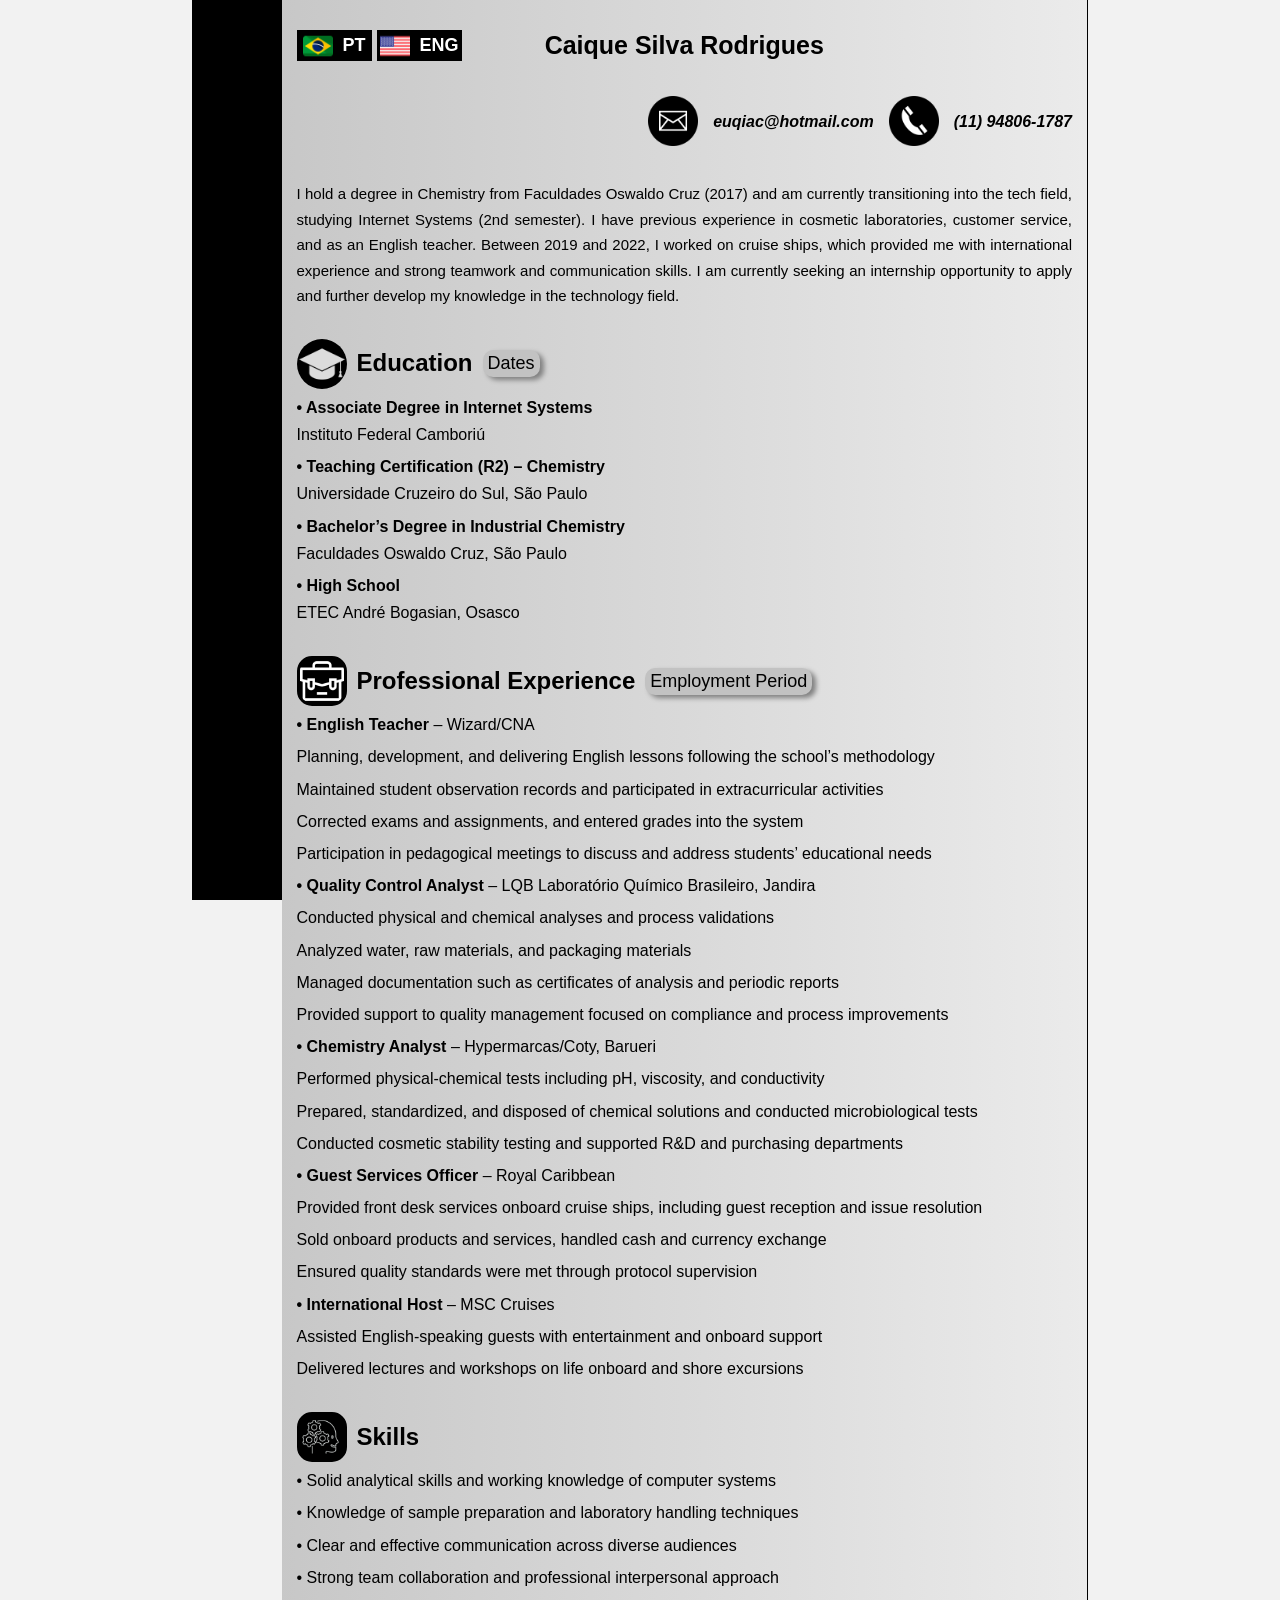
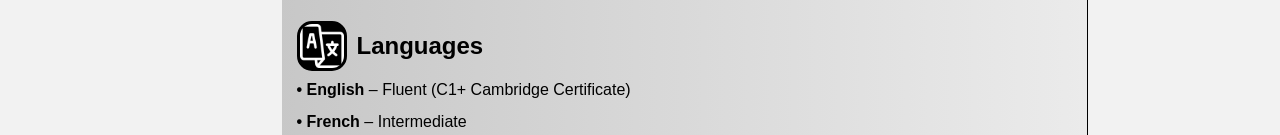
==== curriculo-en.html @ 1167412c "Add files via upload" ====
<!DOCTYPE html>
<html lang="pt-br">

<head>
    <meta charset="UTF-8">
    <meta name="viewport" content="width=device-width, initial-scale=1.0">
    <title>Caique Silva Rodrigues - Currículo</title>
    <link rel="stylesheet" type="text/css" href="assets/css/style_curriculo.css">
</head>

<body>
    <div class="faixa-preta"></div>
<header>
    <div class="nome">
      <h1>Caique Silva Rodrigues</h1>
      <a href ="curriculo-pt.html" class="botao_pt">
        <img src="assets/images/brasil_flag.png" alt="Bandeira do Brasil" class="lang_flag"> PT</a>
      <a href ="#" class="botao_eng">
        <img src="assets/images/eua_flag.png" alt="Bandeira dos EUA" class="lang_flag"> ENG</a>
    </div>
<address class="dados_header">
  <img class="icones_dados" src="assets/images/icon_email.png" alt="Ícone email">
  <a href="mailto:euqiac@hotmail.com">euqiac@hotmail.com</a>
  <img class="icones_dados" src="assets/images/icon_telefone.png" alt="Ícone telefone">
  <a href="tel:+5511948061787">(11) 94806-1787</a>
</address>

<h2 class="h2header">I hold a degree in Chemistry from Faculdades Oswaldo Cruz (2017) and am currently transitioning into the tech field, studying Internet Systems (2nd semester). I have previous experience in cosmetic laboratories, customer service, and as an English teacher. Between 2019 and 2022, I worked on cruise ships, which provided me with international experience and strong teamwork and communication skills. I am currently seeking an internship opportunity to apply and further develop my knowledge in the technology field.
</h2>

</header>

<main>
    <section class="formacao">
    <div class="icon_secao">
      <img class="icone_formacao" src="assets/images/icon_faculdade" alt="Ícone Faculdade">
      <h2>Education</h2>
      <button class="botao_datas" onclick="mostrarDatas()">Dates</button>
    </div>
      <ul>       
        <li> 
          <strong> • Associate Degree in Internet Systems</strong><br>
          Instituto Federal Camboriú 
          <span class="datas">Expected graduation: June 2027</span>
        </li>
        <li>
          <strong>• Teaching Certification (R2) – Chemistry</strong><br>
          Universidade Cruzeiro do Sul, São Paulo
          <span class="datas">June 2024 – June 2025</span>
        </li>
        <li>
          <strong>• Bachelor’s Degree in Industrial Chemistry</strong><br>
          Faculdades Oswaldo Cruz, São Paulo
          <span class="datas">January 2014 – December 2017</span>
        </li>
        <li>
          <strong>• High School</strong><br>
          ETEC André Bogasian, Osasco
          <span class="datas">January 2011 – December 2013</span>
        </li>
      </ul> 
    
    </section>

    <section class="experiencia">
    <div class="icon_secao">
      <img class="icone_exp_hab_lang" src="assets/images/icon_trabalho.png" alt="Ícone Trabalho">
      <h2>Professional Experience</h2>
      <button class="botao_datas" onclick="mostrarPeriodo()">Employment Period</button>
    </div>
      <ul>
        <li>
          <strong>• English Teacher</strong> – Wizard/CNA
          <ul>
            <li>Planning, development, and delivering English lessons following the school’s methodology</li>
            <li>Maintained student observation records and participated in extracurricular activities</li>
            <li>Corrected exams and assignments, and entered grades into the system</li>
            <li>Participation in pedagogical meetings to discuss and address students’ educational needs</li>
            <span class="periodo">January 2014 – Present</span>
          </ul>
        </li>

        <li>
          <strong>• Quality Control Analyst</strong> – LQB Laboratório Químico Brasileiro, Jandira
          <ul>
            <li>Conducted physical and chemical analyses and process validations</li>
            <li>Analyzed water, raw materials, and packaging materials</li>
            <li>Managed documentation such as certificates of analysis and periodic reports</li>
            <li>Provided support to quality management focused on compliance and process improvements</li>
            <span class="periodo">February 2023 – May 2023</span>
          </ul>
        </li>

        <li>
          <strong>• Chemistry Analyst</strong> – Hypermarcas/Coty, Barueri
          <ul>
            <li>Performed physical-chemical tests including pH, viscosity, and conductivity</li>
            <li>Prepared, standardized, and disposed of chemical solutions and conducted microbiological tests</li>
            <li>Conducted cosmetic stability testing and supported R&D and purchasing departments</li>
            <span class="periodo">February 2016 – August 2016</span>
          </ul>
        </li>

        <li>
          <strong>• Guest Services Officer</strong> – Royal Caribbean
          <ul>
            <li>Provided front desk services onboard cruise ships, including guest reception and issue resolution</li>
            <li>Sold onboard products and services, handled cash and currency exchange</li>
            <li>Ensured quality standards were met through protocol supervision</li>
            <span class="periodo">December 2021 – September 2022</span>
          </ul>
        </li>

        <li>
          <strong>• International Host</strong> – MSC Cruises
          <ul>
            <li>Assisted English-speaking guests with entertainment and onboard support</li>
            <li>Delivered lectures and workshops on life onboard and shore excursions</li>
            <span class="periodo">June 2019 – December 2019</span>
          </ul>
        </li>
      </ul>
    </section>
    <section class="habilidades">
    <div class="icon_secao">
      <img class="icone_exp_hab_lang" src="assets/images/icon_habilidades.png" alt="Ícone Habilidades">
      <h2>Skills</h2>
    </div>
      <ul>
        <li>• Solid analytical skills and working knowledge of computer systems</li>
        <li>• Knowledge of sample preparation and laboratory handling techniques</li>
        <li>• Clear and effective communication across diverse audiences</li>
        <li>• Strong team collaboration and professional interpersonal approach</li>
      </ul>
    </section>
    <section class="idiomas">
    <div class="icon_secao">
      <img class="icone_exp_hab_lang" src="assets/images/icon_linguas.png" alt="Ícone Idiomas">
      <h2>Languages</h2>
    </div>
      <ul>
        <li><strong>• English </strong> – Fluent (C1+ Cambridge Certificate)</li>
        <li><strong>• French </strong> – Intermediate</li>
      </ul>
    </section>
</main>

<script>
  function mostrarDatas() {
    const datas = document.querySelectorAll(".datas");

    datas.forEach(function(span){
      if (getComputedStyle(span).display === "none"){
        span.style.display = "block";}
        else {
          span.style.display = "none";
        }
      });
  }

  function mostrarPeriodo() {
    const periodo = document.querySelectorAll(".periodo");

    periodo.forEach(function(span){
      if (getComputedStyle(span).display === "none"){
        span.style.display = "block";}
        else {
          span.style.display = "none";
        }
      });
  }


</script>

    
</body>
</html>
---- assets/css/style_curriculo.css ----
* {
    margin: 0;
    padding: 0;
    box-sizing: border-box;
    text-decoration: none;
}

body {
    font-family: Arial, Helvetica, sans-serif;
    background-color: #f2f2f2;
    line-height: 1.7;
    width: 70%;
    margin: auto;
    border-right: black double 1px;
    
}

@media (max-width: 1000px){
    body {
        width: 100%;
    }
}

a {
    font-weight: 600;
    color: black; 
    text-decoration: none;
    transition: all 0.2s ease-in;
}

.nome a {
    font-size: 18px;
    font-weight: 600;
    color: rgb(255, 255, 255); 
}

.dados_header a:hover {
    color: rgb(28, 28, 248);
    text-decoration: underline;
    transform: scale(1.15);
}

header{
    margin-left: 10%;
    background: linear-gradient(to left, rgb(235, 235, 235),rgba(0, 0, 0, 0.178));
    padding-left: 15px;
    padding-right: 15px;
}

@media (max-width: 1000px){
    header {
        margin-left: 6%;
        
    }
}

main {
    background: linear-gradient(to left, rgb(235, 235, 235),rgba(0, 0, 0, 0.178));
    padding-left: 15px;
    padding-right: 15px;
    margin-left: 10%;
}

@media (max-width: 1000px){
    main{
        margin-left: 6%;
    }
}

p {
    font-size: 25px;
    font-weight: 700;
}


li {
    margin-top: 5px;
}

ul {
    list-style: none;
}

.nome{
    display: flex;
    padding-top: 30px;
    align-items: center;
    position: relative;
    justify-content: left;
}

.nome h1 {
    position: absolute;
    left: 50%;
    transform: translateX(-50%);
    margin: 0;
    font-size: 25px;
    white-space: nowrap;
}

@media (max-width: 1000px){
    .nome h1{
        margin-top: 120px;
    }
}

.h2header{
    text-align: justify;
    font-size: 15px;
    font-weight: 500;
}

.faixa-preta {
    display: flex;
    flex-direction: column;
    width: 7%;
    height: 100%;
    background-color: rgb(0, 0, 0);
    z-index: 0;
    position: fixed;
    color: white;
    align-items: flex-start;
}


.icones_dados {
    width: 50px;
}

.icone_formacao {
    width: 50px;
    filter: invert(1);
    background-color: white;
    border-radius: 50px;
}
.icone_exp_hab_lang {
    width: 50px;
    border: white solid;
    filter: invert(1);
    background-color: white;
    border-radius: 15px;
}

.formacao {
    margin-left: 
}

.datas, .periodo{
    display: none;
    margin-left: 30px;
    margin-bottom: 15px;
    font-style: italic;
    font-weight: bold;
    color: rgb(95, 95, 95);
}

.botao_datas {
    font-size: 18px;
    background-color: rgb(194, 194, 194);
    padding: 3px 5px;
    border-radius: 10px;
    border: none;
    cursor: pointer;
    box-shadow: 4px 3px 5px gray;
    transition: background-color 0.2s, transform 0.2s ease;
}

.botao_datas:hover {
    transform: scale(1.08);
    background-color: rgb(218, 218, 218);
}

.botao_pt{
    padding: 0px 6px;
    background: #000000;
    margin-right: 5px;
}

.botao_eng{
    padding: 0px 3px;
    background: #000000;
}
.lang_flag{
    width: 30px;
    vertical-align: middle;
    margin-right: 5px;
    
}

.dados_header {
    display: flex;
    padding-top: 35px;
    padding-bottom: 35px;
    gap: 15px;
    align-items: center;
    justify-content: flex-end;

}

@media (max-width: 1000px){
    .dados_header{
        margin-top: 60px;
        gap: 5px;
    }
}


.icon_secao {
    display: flex;
    gap: 10px;
    align-items: center;
    padding-top: 30px;
}
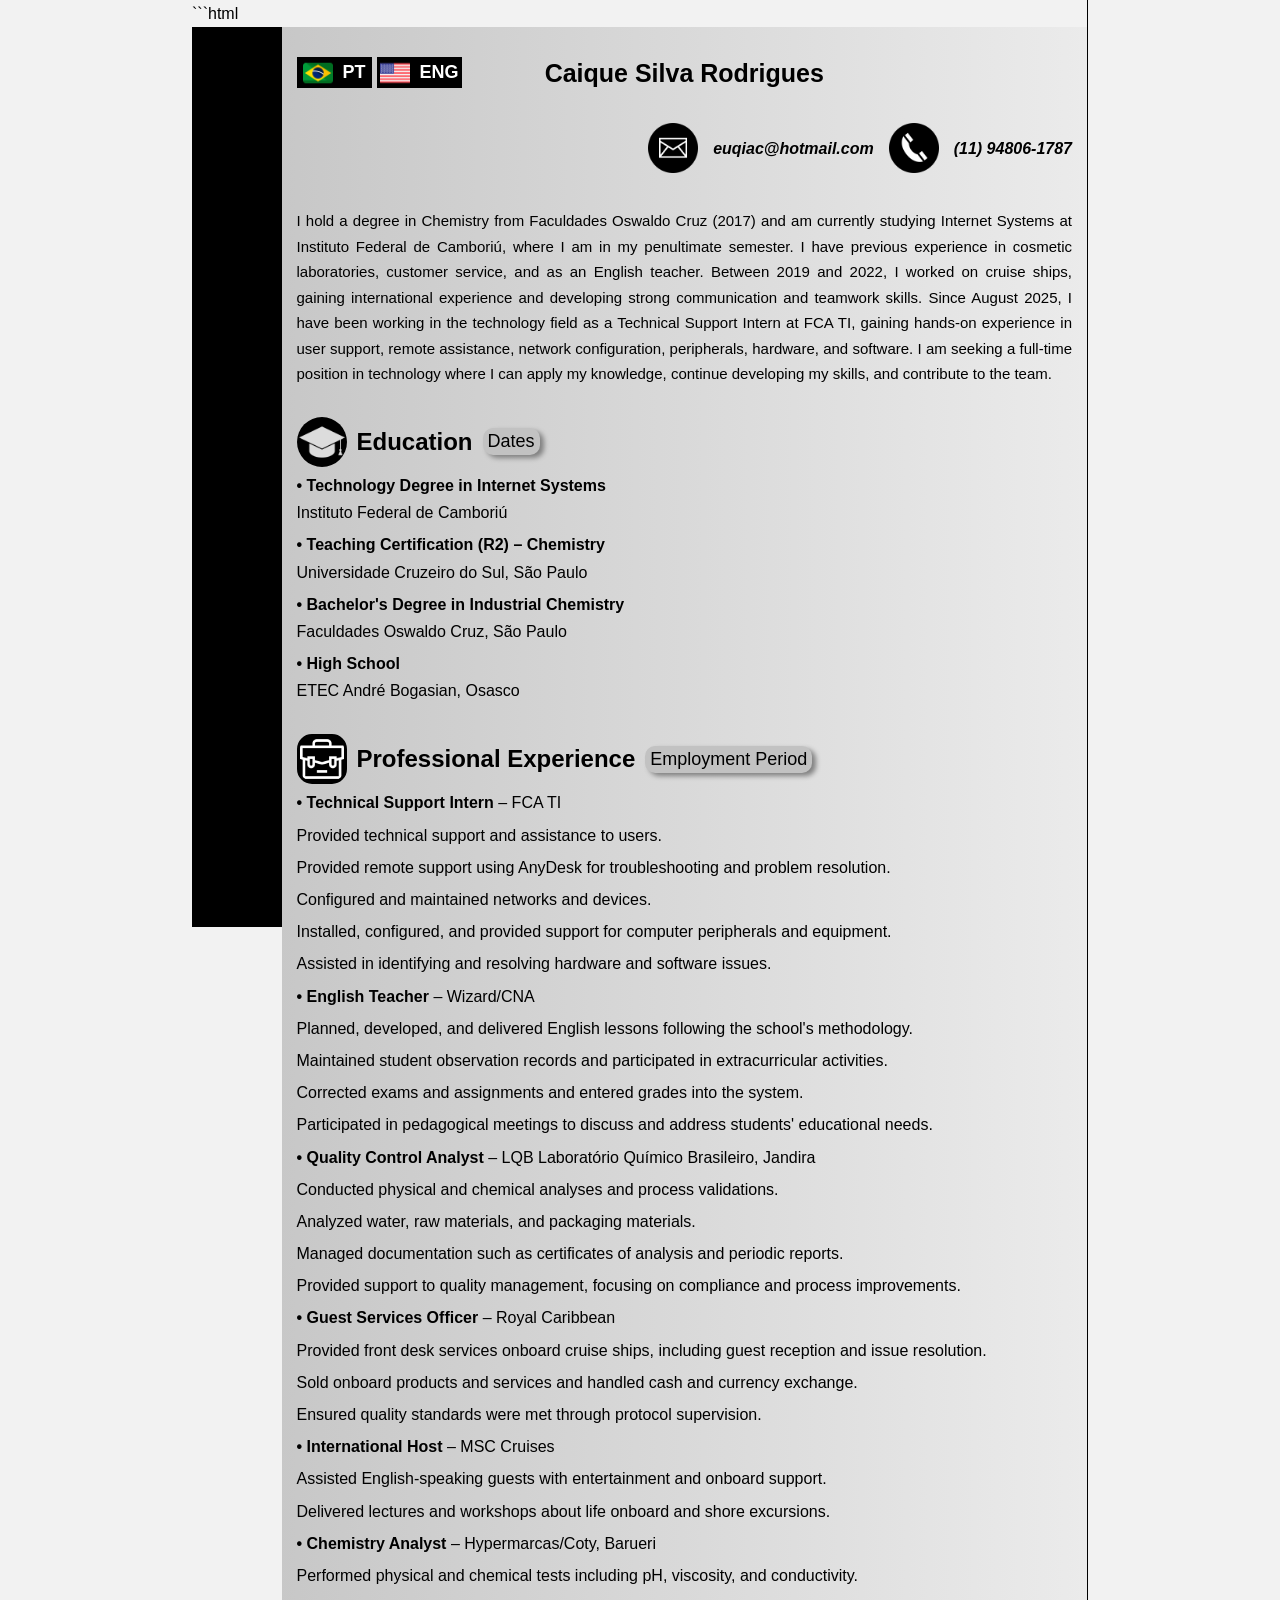
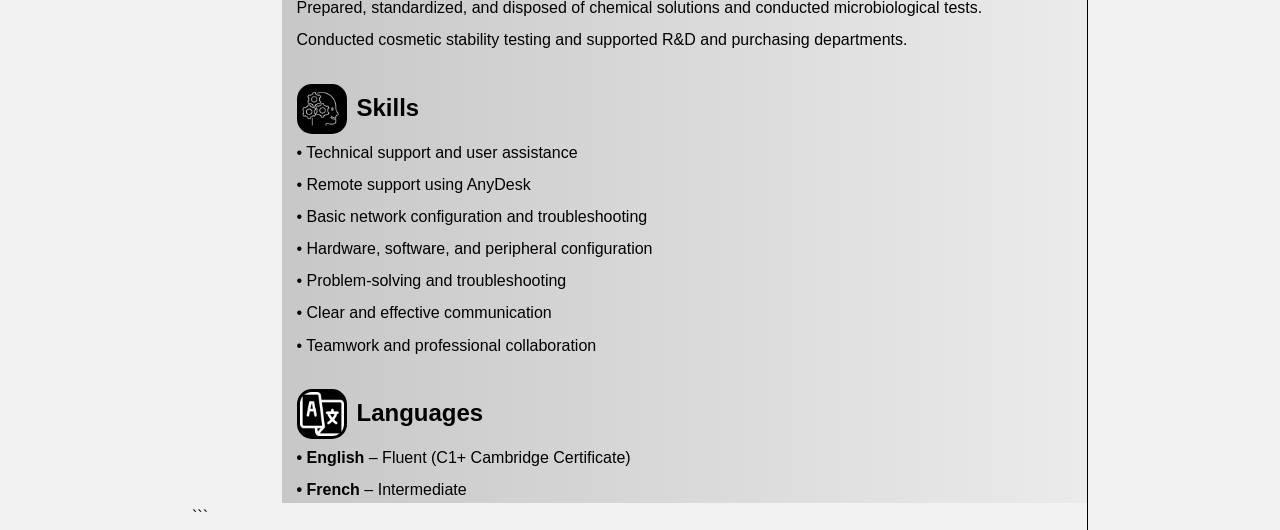
==== commit a103ac7d: "curriculo-en.html" ====
--- a/curriculo-en.html
+++ b/curriculo-en.html
@@ -1,178 +1,232 @@
+```html
 <!DOCTYPE html>
-<html lang="pt-br">
+<html lang="en">
 
 <head>
     <meta charset="UTF-8">
     <meta name="viewport" content="width=device-width, initial-scale=1.0">
-    <title>Caique Silva Rodrigues - Currículo</title>
+    <title>Caique Silva Rodrigues - Resume</title>
     <link rel="stylesheet" type="text/css" href="assets/css/style_curriculo.css">
 </head>
 
 <body>
     <div class="faixa-preta"></div>
+
 <header>
     <div class="nome">
       <h1>Caique Silva Rodrigues</h1>
-      <a href ="curriculo-pt.html" class="botao_pt">
-        <img src="assets/images/brasil_flag.png" alt="Bandeira do Brasil" class="lang_flag"> PT</a>
-      <a href ="#" class="botao_eng">
-        <img src="assets/images/eua_flag.png" alt="Bandeira dos EUA" class="lang_flag"> ENG</a>
+
+      <a href="curriculo-pt.html" class="botao_pt">
+        <img src="assets/images/brasil_flag.png" alt="Bandeira do Brasil" class="lang_flag"> PT
+      </a>
+
+      <a href="#" class="botao_eng">
+        <img src="assets/images/eua_flag.png" alt="Bandeira dos EUA" class="lang_flag"> ENG
+      </a>
     </div>
-<address class="dados_header">
-  <img class="icones_dados" src="assets/images/icon_email.png" alt="Ícone email">
-  <a href="mailto:euqiac@hotmail.com">euqiac@hotmail.com</a>
-  <img class="icones_dados" src="assets/images/icon_telefone.png" alt="Ícone telefone">
-  <a href="tel:+5511948061787">(11) 94806-1787</a>
-</address>
-
-<h2 class="h2header">I hold a degree in Chemistry from Faculdades Oswaldo Cruz (2017) and am currently transitioning into the tech field, studying Internet Systems (2nd semester). I have previous experience in cosmetic laboratories, customer service, and as an English teacher. Between 2019 and 2022, I worked on cruise ships, which provided me with international experience and strong teamwork and communication skills. I am currently seeking an internship opportunity to apply and further develop my knowledge in the technology field.
-</h2>
+
+    <address class="dados_header">
+      <img class="icones_dados" src="assets/images/icon_email.png" alt="Email icon">
+      <a href="mailto:euqiac@hotmail.com">euqiac@hotmail.com</a>
+
+      <img class="icones_dados" src="assets/images/icon_telefone.png" alt="Phone icon">
+      <a href="tel:+5511948061787">(11) 94806-1787</a>
+    </address>
+
+    <h2 class="h2header">
+      I hold a degree in Chemistry from Faculdades Oswaldo Cruz (2017) and am currently studying Internet Systems at Instituto Federal de Camboriú, where I am in my penultimate semester. I have previous experience in cosmetic laboratories, customer service, and as an English teacher. Between 2019 and 2022, I worked on cruise ships, gaining international experience and developing strong communication and teamwork skills. Since August 2025, I have been working in the technology field as a Technical Support Intern at FCA TI, gaining hands-on experience in user support, remote assistance, network configuration, peripherals, hardware, and software. I am seeking a full-time position in technology where I can apply my knowledge, continue developing my skills, and contribute to the team.
+    </h2>
 
 </header>
 
 <main>
+
     <section class="formacao">
-    <div class="icon_secao">
-      <img class="icone_formacao" src="assets/images/icon_faculdade" alt="Ícone Faculdade">
-      <h2>Education</h2>
-      <button class="botao_datas" onclick="mostrarDatas()">Dates</button>
-    </div>
-      <ul>       
-        <li> 
-          <strong> • Associate Degree in Internet Systems</strong><br>
-          Instituto Federal Camboriú 
-          <span class="datas">Expected graduation: June 2027</span>
-        </li>
+      <div class="icon_secao">
+        <img class="icone_formacao" src="assets/images/icon_faculdade" alt="Education icon">
+        <h2>Education</h2>
+        <button class="botao_datas" onclick="mostrarDatas()">Dates</button>
+      </div>
+
+      <ul>
+
+        <li>
+          <strong>• Technology Degree in Internet Systems</strong><br>
+            Instituto Federal de Camboriú
+            <span class="datas">January 2025 – Present</span>
+        </li>
+
         <li>
           <strong>• Teaching Certification (R2) – Chemistry</strong><br>
           Universidade Cruzeiro do Sul, São Paulo
           <span class="datas">June 2024 – June 2025</span>
         </li>
-        <li>
-          <strong>• Bachelor’s Degree in Industrial Chemistry</strong><br>
+
+        <li>
+          <strong>• Bachelor's Degree in Industrial Chemistry</strong><br>
           Faculdades Oswaldo Cruz, São Paulo
           <span class="datas">January 2014 – December 2017</span>
         </li>
+
         <li>
           <strong>• High School</strong><br>
           ETEC André Bogasian, Osasco
           <span class="datas">January 2011 – December 2013</span>
         </li>
-      </ul> 
-    
-    </section>
+
+      </ul>
+    </section>
+
 
     <section class="experiencia">
-    <div class="icon_secao">
-      <img class="icone_exp_hab_lang" src="assets/images/icon_trabalho.png" alt="Ícone Trabalho">
-      <h2>Professional Experience</h2>
-      <button class="botao_datas" onclick="mostrarPeriodo()">Employment Period</button>
-    </div>
-      <ul>
+
+      <div class="icon_secao">
+        <img class="icone_exp_hab_lang" src="assets/images/icon_trabalho.png" alt="Work icon">
+        <h2>Professional Experience</h2>
+        <button class="botao_datas" onclick="mostrarPeriodo()">Employment Period</button>
+      </div>
+
+      <ul>
+
+        <li>
+          <strong>• Technical Support Intern</strong> – FCA TI
+          <ul>
+            <li>Provided technical support and assistance to users.</li>
+            <li>Provided remote support using AnyDesk for troubleshooting and problem resolution.</li>
+            <li>Configured and maintained networks and devices.</li>
+            <li>Installed, configured, and provided support for computer peripherals and equipment.</li>
+            <li>Assisted in identifying and resolving hardware and software issues.</li>
+            <span class="periodo">August 2025 – Present</span>
+          </ul>
+        </li>
+
+
         <li>
           <strong>• English Teacher</strong> – Wizard/CNA
           <ul>
-            <li>Planning, development, and delivering English lessons following the school’s methodology</li>
-            <li>Maintained student observation records and participated in extracurricular activities</li>
-            <li>Corrected exams and assignments, and entered grades into the system</li>
-            <li>Participation in pedagogical meetings to discuss and address students’ educational needs</li>
+            <li>Planned, developed, and delivered English lessons following the school's methodology.</li>
+            <li>Maintained student observation records and participated in extracurricular activities.</li>
+            <li>Corrected exams and assignments and entered grades into the system.</li>
+            <li>Participated in pedagogical meetings to discuss and address students' educational needs.</li>
             <span class="periodo">January 2014 – Present</span>
           </ul>
         </li>
 
+
         <li>
           <strong>• Quality Control Analyst</strong> – LQB Laboratório Químico Brasileiro, Jandira
           <ul>
-            <li>Conducted physical and chemical analyses and process validations</li>
-            <li>Analyzed water, raw materials, and packaging materials</li>
-            <li>Managed documentation such as certificates of analysis and periodic reports</li>
-            <li>Provided support to quality management focused on compliance and process improvements</li>
+            <li>Conducted physical and chemical analyses and process validations.</li>
+            <li>Analyzed water, raw materials, and packaging materials.</li>
+            <li>Managed documentation such as certificates of analysis and periodic reports.</li>
+            <li>Provided support to quality management, focusing on compliance and process improvements.</li>
             <span class="periodo">February 2023 – May 2023</span>
           </ul>
         </li>
 
+
+        <li>
+          <strong>• Guest Services Officer</strong> – Royal Caribbean
+          <ul>
+            <li>Provided front desk services onboard cruise ships, including guest reception and issue resolution.</li>
+            <li>Sold onboard products and services and handled cash and currency exchange.</li>
+            <li>Ensured quality standards were met through protocol supervision.</li>
+            <span class="periodo">December 2021 – September 2022</span>
+          </ul>
+        </li>
+
+
+        <li>
+          <strong>• International Host</strong> – MSC Cruises
+          <ul>
+            <li>Assisted English-speaking guests with entertainment and onboard support.</li>
+            <li>Delivered lectures and workshops about life onboard and shore excursions.</li>
+            <span class="periodo">June 2019 – December 2019</span>
+          </ul>
+        </li>
+
+
         <li>
           <strong>• Chemistry Analyst</strong> – Hypermarcas/Coty, Barueri
           <ul>
-            <li>Performed physical-chemical tests including pH, viscosity, and conductivity</li>
-            <li>Prepared, standardized, and disposed of chemical solutions and conducted microbiological tests</li>
-            <li>Conducted cosmetic stability testing and supported R&D and purchasing departments</li>
+            <li>Performed physical and chemical tests including pH, viscosity, and conductivity.</li>
+            <li>Prepared, standardized, and disposed of chemical solutions and conducted microbiological tests.</li>
+            <li>Conducted cosmetic stability testing and supported R&D and purchasing departments.</li>
             <span class="periodo">February 2016 – August 2016</span>
           </ul>
         </li>
 
-        <li>
-          <strong>• Guest Services Officer</strong> – Royal Caribbean
-          <ul>
-            <li>Provided front desk services onboard cruise ships, including guest reception and issue resolution</li>
-            <li>Sold onboard products and services, handled cash and currency exchange</li>
-            <li>Ensured quality standards were met through protocol supervision</li>
-            <span class="periodo">December 2021 – September 2022</span>
-          </ul>
-        </li>
-
-        <li>
-          <strong>• International Host</strong> – MSC Cruises
-          <ul>
-            <li>Assisted English-speaking guests with entertainment and onboard support</li>
-            <li>Delivered lectures and workshops on life onboard and shore excursions</li>
-            <span class="periodo">June 2019 – December 2019</span>
-          </ul>
-        </li>
-      </ul>
-    </section>
+      </ul>
+    </section>
+
+
     <section class="habilidades">
-    <div class="icon_secao">
-      <img class="icone_exp_hab_lang" src="assets/images/icon_habilidades.png" alt="Ícone Habilidades">
-      <h2>Skills</h2>
-    </div>
-      <ul>
-        <li>• Solid analytical skills and working knowledge of computer systems</li>
-        <li>• Knowledge of sample preparation and laboratory handling techniques</li>
-        <li>• Clear and effective communication across diverse audiences</li>
-        <li>• Strong team collaboration and professional interpersonal approach</li>
-      </ul>
-    </section>
+
+      <div class="icon_secao">
+        <img class="icone_exp_hab_lang" src="assets/images/icon_habilidades.png" alt="Skills icon">
+        <h2>Skills</h2>
+      </div>
+
+      <ul>
+        <li>• Technical support and user assistance</li>
+        <li>• Remote support using AnyDesk</li>
+        <li>• Basic network configuration and troubleshooting</li>
+        <li>• Hardware, software, and peripheral configuration</li>
+        <li>• Problem-solving and troubleshooting</li>
+        <li>• Clear and effective communication</li>
+        <li>• Teamwork and professional collaboration</li>
+      </ul>
+
+    </section>
+
+
     <section class="idiomas">
-    <div class="icon_secao">
-      <img class="icone_exp_hab_lang" src="assets/images/icon_linguas.png" alt="Ícone Idiomas">
-      <h2>Languages</h2>
-    </div>
-      <ul>
-        <li><strong>• English </strong> – Fluent (C1+ Cambridge Certificate)</li>
-        <li><strong>• French </strong> – Intermediate</li>
-      </ul>
-    </section>
+
+      <div class="icon_secao">
+        <img class="icone_exp_hab_lang" src="assets/images/icon_linguas.png" alt="Languages icon">
+        <h2>Languages</h2>
+      </div>
+
+      <ul>
+        <li><strong>• English</strong> – Fluent (C1+ Cambridge Certificate)</li>
+        <li><strong>• French</strong> – Intermediate</li>
+      </ul>
+
+    </section>
+
 </main>
 
+
 <script>
+
   function mostrarDatas() {
     const datas = document.querySelectorAll(".datas");
 
-    datas.forEach(function(span){
-      if (getComputedStyle(span).display === "none"){
-        span.style.display = "block";}
-        else {
-          span.style.display = "none";
-        }
-      });
+    datas.forEach(function(span) {
+      if (getComputedStyle(span).display === "none") {
+        span.style.display = "block";
+      } else {
+        span.style.display = "none";
+      }
+    });
   }
+
 
   function mostrarPeriodo() {
     const periodo = document.querySelectorAll(".periodo");
 
-    periodo.forEach(function(span){
-      if (getComputedStyle(span).display === "none"){
-        span.style.display = "block";}
-        else {
-          span.style.display = "none";
-        }
-      });
+    periodo.forEach(function(span) {
+      if (getComputedStyle(span).display === "none") {
+        span.style.display = "block";
+      } else {
+        span.style.display = "none";
+      }
+    });
   }
 
-
 </script>
 
-    
+
 </body>
-</html>+</html>
+```
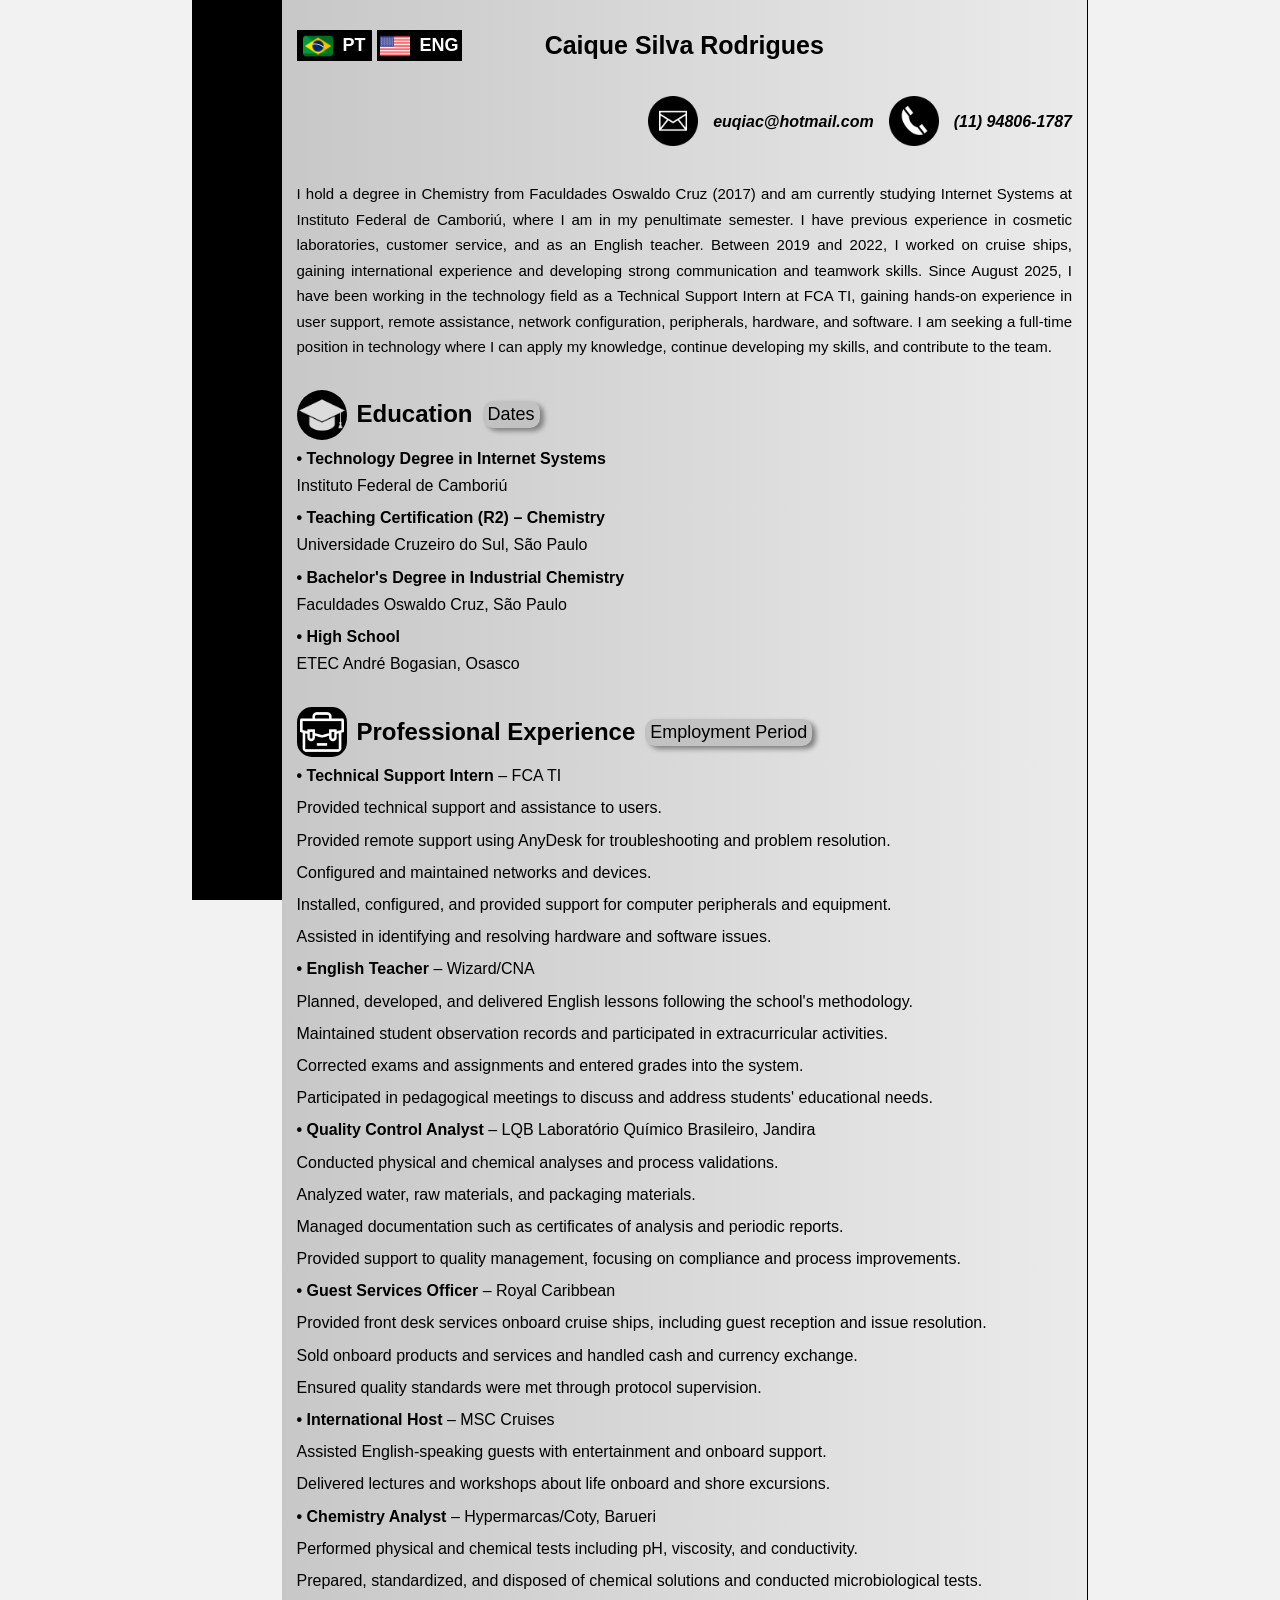
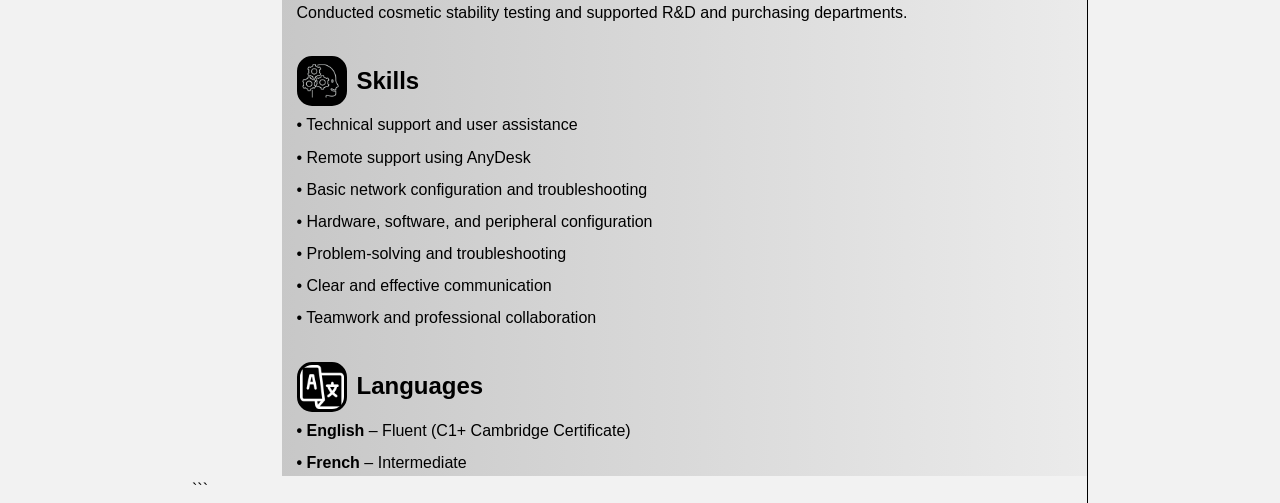
==== commit 102d1050: "curriculo-en.html" ====
--- a/curriculo-en.html
+++ b/curriculo-en.html
@@ -1,4 +1,4 @@
-```html
+
 <!DOCTYPE html>
 <html lang="en">
 
